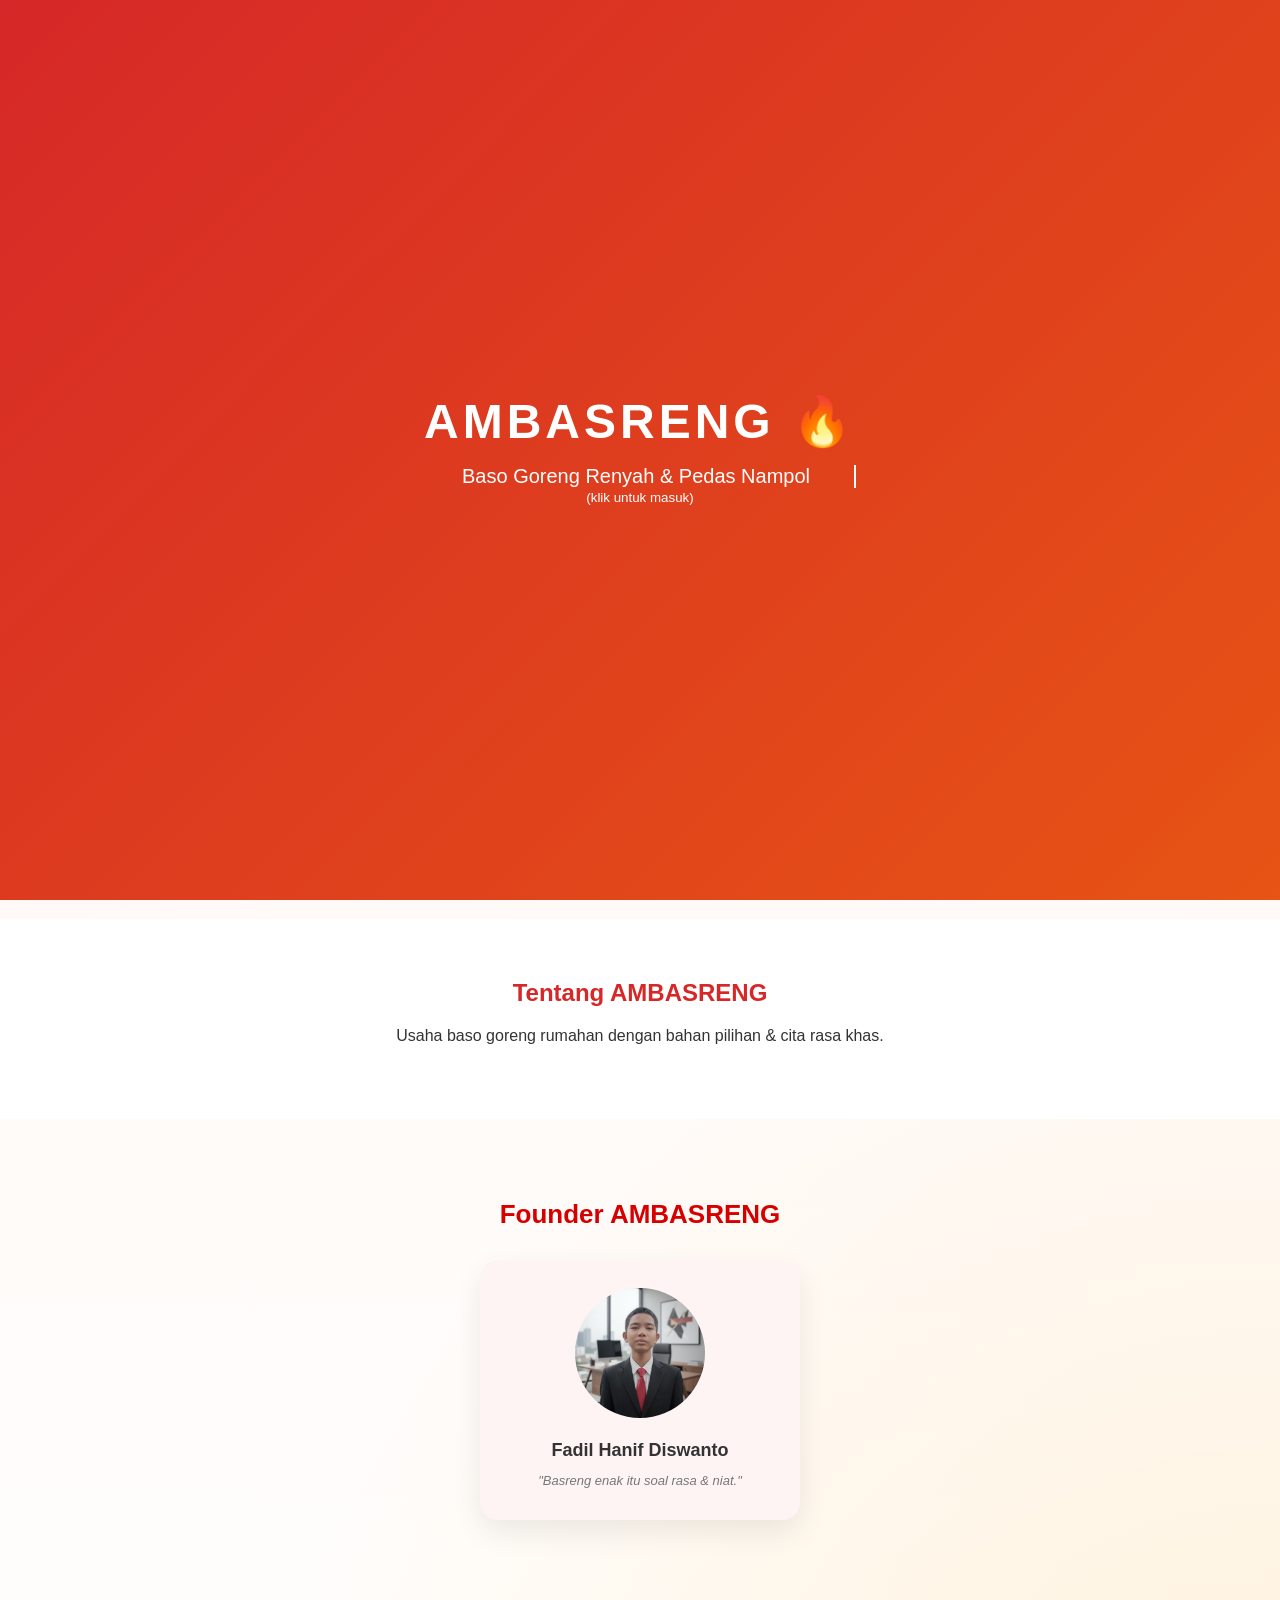
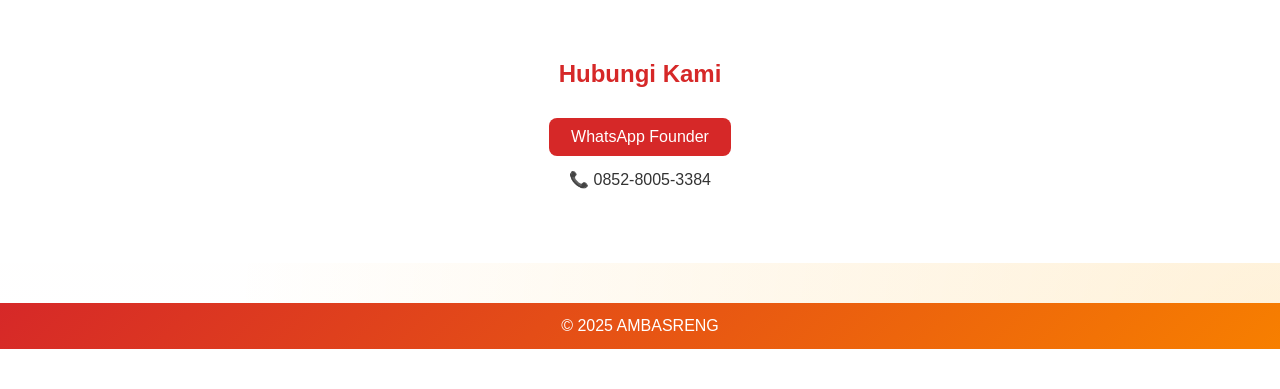
==== index.html @ f7e95765 "Add files via upload" ====
<!DOCTYPE html>
<html lang="id">
<head>
    <meta charset="UTF-8">
    <title>Ambasreng | Baso Goreng Renyah</title>
    <link rel="stylesheet" href="assets/css/style.css">
</head>
<body>

<!-- ================= SPLASH SCREEN ================= -->
<div id="splash">
    <div class="splash-content">
        <h1 class="logo">AMBASRENG <span class="fire">🔥</span></h1>
        <p id="typing"></p>
        <small>(klik untuk masuk)</small>
    </div>

    <audio id="soundWhoosh">
        <source src="assets/sound/whoosh.mp3" type="audio/mpeg">
    </audio>

    <audio id="soundEnter">
        <source src="assets/sound/enter.mp3" type="audio/mpeg">
    </audio>
</div>

<!-- ================= MAIN CONTENT ================= -->
<div id="mainContent">

<header class="animate">
    <h1>AMBASRENG</h1>
    <p>Baso Goreng Renyah & Pedas Nampol</p>
</header>

<nav>
    <a href="#beranda">Beranda</a>
    <a href="#produk">Produk</a>
    <a href="#tentang">Tentang</a>
    <a href="#kontak">Kontak</a>
</nav>

<section class="hero animate" id="beranda">
    <h2>Basreng Favorit 🔥</h2>
    <p>Dibuat dari bahan pilihan, renyah, dan bumbu meresap.</p>
    <a href="https://wa.me/6285280053384" class="btn" target="_blank">
        Pesan Sekarang
    </a>
</section>

<section class="produk animate" id="produk">
    <h2>Produk Kami</h2>

    <div class="card">
        <img src="assets/img/basreng-original.png">
        <h3>Basreng Original</h3>
        <p>Gurih dan renyah</p>
        <span>Rp 5.000</span><br><br>
        <a class="btn" target="_blank"
           href="https://wa.me/6285280053384?text=Halo%20AMBASRENG%20🍘%0ASaya%20mau%20pesan%20Basreng%20Original">
           Pesan
        </a>
    </div>

    <div class="card">
        <span class="badge hot">HOT 🔥</span>
        <img src="assets/img/basreng-pedas.png">
        <h3>Basreng Pedas</h3>
        <p>Pedas nampol bikin nagih</p>
        <span>Rp 5.000</span><br><br>
        <a class="btn" target="_blank"
           href="https://wa.me/6285280053384?text=Halo%20AMBASRENG%20🔥%0ASaya%20mau%20pesan%20Basreng%20Pedas">
           Pesan
        </a>
    </div>
</section>

<section class="tentang animate" id="tentang">
    <h2>Tentang AMBASRENG</h2>
    <p>Usaha baso goreng rumahan dengan bahan pilihan & cita rasa khas.</p>
</section>

<section class="founder animate">
    <h2>Founder AMBASRENG</h2>
    <div class="founder-card">
        <img src="assets/img/founder.png" class="founder-img" onclick="openModal()">
        <h3>Fadil Hanif Diswanto</h3>
        <p class="quote">"Basreng enak itu soal rasa & niat."</p>
    </div>
</section>

<section class="kontak animate" id="kontak">
    <h2>Hubungi Kami</h2>
    <a href="https://wa.me/6285280053384" class="btn" target="_blank">
        WhatsApp Founder
    </a>
    <p>📞 0852-8005-3384</p>
</section>

<footer class="animate">
    <p>© 2025 AMBASRENG</p>
</footer>

</div>

<!-- ================= MODAL FOTO ================= -->
<div id="imgModal" class="modal" onclick="closeModal()">
    <img class="modal-content" id="modalImg">
</div>

<!-- ================= SCRIPT ================= -->
<script>
const text = "Baso Goreng Renyah & Pedas Nampol";
let i = 0;

const typing = document.getElementById("typing");
const splash = document.getElementById("splash");
const main = document.getElementById("mainContent");

const whoosh = document.getElementById("soundWhoosh");
const enter = document.getElementById("soundEnter");

function typeEffect() {
    if (i < text.length) {
        typing.innerHTML += text.charAt(i);
        i++;
        setTimeout(typeEffect, 45);
    }
}
typeEffect();

function closeSplash() {
    splash.classList.add("fade-out");

    setTimeout(() => {
        enter.play().catch(()=>{});
    }, 300);

    setTimeout(() => {
        splash.style.display = "none";
        main.classList.add("show");
    }, 800);
}

splash.addEventListener("click", () => {
    whoosh.play().catch(()=>{});
    closeSplash();
});

setTimeout(closeSplash, 3500);

/* MODAL */
function openModal() {
    document.getElementById("imgModal").style.display = "flex";
    document.getElementById("modalImg").src = "assets/img/founder.png";
}

function closeModal() {
    document.getElementById("imgModal").style.display = "none";
}

/* SCROLL */
const elements = document.querySelectorAll(".animate");
const observer = new IntersectionObserver(entries => {
    entries.forEach(entry => {
        if (entry.isIntersecting) entry.target.classList.add("show");
    });
}, { threshold: 0.2 });

elements.forEach(el => observer.observe(el));
</script>

</body>
</html>
---- assets/css/style.css ----
/* ================= RESET ================= */
* {
    margin: 0;
    padding: 0;
    box-sizing: border-box;
    font-family: 'Poppins', Arial, sans-serif;
}

html {
    scroll-behavior: smooth;
}

body {
    margin: 0;
    color: #333;
    background:
        radial-gradient(circle at top left, rgba(255,0,0,0.12), transparent 40%),
        radial-gradient(circle at bottom right, rgba(255,165,0,0.15), transparent 45%),
        linear-gradient(180deg, #fff5f0, #ffffff);
}

/* ================= HEADER ================= */
header {
    background-color: #d62828;
    color: white;
    text-align: center;
    padding: 20px;
}

/* ================= NAVBAR ================= */
nav {
    background-color: #f77f00;
    text-align: center;
    padding: 10px;
}

nav a {
    color: white;
    margin: 0 12px;
    text-decoration: none;
    font-weight: bold;
}

nav a:hover {
    text-decoration: underline;
}

/* ================= HERO ================= */
.hero {
    text-align: center;
    padding: 60px 20px;
}

.hero h2 {
    color: #d62828;
    margin-bottom: 10px;
}

/* ================= BUTTON ================= */
.btn {
    display: inline-block;
    margin-top: 15px;
    background-color: #d62828;
    color: white;
    padding: 10px 22px;
    text-decoration: none;
    border-radius: 8px;
    transition: background 0.3s, transform 0.2s;
}

.btn:hover {
    background-color: #a4161a;
    transform: scale(1.06);
}

/* ================= PRODUK ================= */
.produk {
    padding: 60px 20px;
    text-align: center;
}

.card {
    background-color: white;
    width: 220px;
    display: inline-block;
    margin: 18px;
    padding: 15px;
    border-radius: 18px;
    box-shadow: 0 12px 24px rgba(0,0,0,0.12);
    position: relative;
    overflow: visible;
    transition: transform 0.3s ease, box-shadow 0.3s ease;
}

.card:hover {
    transform: translateY(-10px);
    box-shadow: 0 18px 30px rgba(0,0,0,0.2);
}

.card img {
    width: 100%;
    border-radius: 10px;
    transition: transform 0.3s ease;
    cursor: pointer;
}

.card:hover img {
    transform: scale(1.07);
}

.card h3 {
    margin: 10px 0;
}

.card span {
    color: #d62828;
    font-weight: bold;
}

/* ================= BADGE HOT ================= */
.badge {
    position: absolute;
    top: -10px;
    left: -10px;
    padding: 6px 14px;
    font-size: 12px;
    font-weight: 800;
    border-radius: 20px;
    color: #fff;
    background: linear-gradient(135deg, #ff0000, #ff8c00);
    box-shadow: 0 6px 15px rgba(0,0,0,0.4);
    animation: hotPulse 1.2s infinite;
    pointer-events: none;
    z-index: 20;
}

@keyframes hotPulse {
    0% { transform: scale(1); }
    50% { transform: scale(1.15); }
    100% { transform: scale(1); }
}

/* ================= TENTANG & KONTAK ================= */
.tentang, .kontak {
    padding: 60px 20px;
    text-align: center;
    background: #fff;
}

.tentang h2, .kontak h2 {
    color: #d62828;
    margin-bottom: 15px;
}

.tentang p, .kontak p {
    max-width: 650px;
    margin: 10px auto;
    line-height: 1.7;
}

/* ================= FOUNDER ================= */
/* ================= FOUNDER ================= */
.founder {
    text-align: center;
    margin: 80px auto;
}

.founder h2 {
    color: #d60000;
    margin-bottom: 30px;
    font-size: 26px; /* judul dikit lebih gede */
}

.founder-card {
    background: #fff4f4;
    width: 320px;          /* sebelumnya kecil, ini pas */
    padding: 28px 22px;
    border-radius: 18px;
    margin: auto;
    box-shadow: 0 12px 30px rgba(0,0,0,0.08);
    transition: transform 0.3s ease;
}

.founder-card:hover {
    transform: translateY(-6px);
}

.founder-img {
    width: 130px;          /* FOTO LEBIH GEDE */
    height: 130px;
    border-radius: 50%;
    object-fit: cover;
    cursor: pointer;
    margin-bottom: 18px;
}

.founder-card h3 {
    font-size: 18px;       /* nama lebih tegas */
    margin-bottom: 6px;
}

.founder-card p {
    font-size: 14px;
    color: #555;
    margin: 4px 0;
}

.founder-card .quote {
    font-style: italic;
    font-size: 13px;
    margin-top: 12px;
    color: #777;
}


/* ================= FOOTER ================= */
footer {
    background: linear-gradient(135deg, #d62828, #f77f00);
    color: white;
    text-align: center;
    padding: 14px;
    margin-top: 40px;
}

/* ================= MODAL ================= */
.modal {
    position: fixed;
    inset: 0;
    background: rgba(0,0,0,0.85);
    display: none;
    justify-content: center;
    align-items: center;
    z-index: 99999;
}

.modal-content {
    max-width: 90%;
    max-height: 90%;
    border-radius: 12px;
    animation: zoom 0.3s ease;
}

@keyframes zoom {
    from { transform: scale(0.7); }
    to { transform: scale(1); }
}

/* ================= SPLASH SCREEN ================= */
#splash {
    position: fixed;
    inset: 0;
    background: linear-gradient(-45deg, #d62828, #f77f00, #d62828);
    background-size: 400% 400%;
    animation: gradientMove 6s ease infinite;
    display: flex;
    justify-content: center;
    align-items: center;
    z-index: 9999;
    color: white;
}

.splash-content {
    text-align: center;
}

.logo {
    font-size: 48px;
    letter-spacing: 4px;
    margin-bottom: 15px;
    animation: zoomFade 1.5s ease;
}

.fire {
    display: inline-block;
    animation: fireSpin 1.5s infinite alternate;
}

#typing {
    font-size: 20px;
    border-right: 2px solid white;
    padding-right: 6px;
    white-space: nowrap;
}

/* ================= ANIMATION ================= */
@keyframes zoomFade {
    from { transform: scale(0.6); opacity: 0; }
    to { transform: scale(1); opacity: 1; }
}

@keyframes fireSpin {
    from { transform: rotate(-10deg) scale(1); }
    to { transform: rotate(10deg) scale(1.3); }
}

@keyframes gradientMove {
    0% { background-position: 0% 50%; }
    50% { background-position: 100% 50%; }
    100% { background-position: 0% 50%; }
}

.fade-out {
    animation: fadeOut 0.8s forwards;
}

@keyframes fadeOut {
    to {
        opacity: 0;
        visibility: hidden;
    }
}

/* ================= SCROLL ANIMATION (FIXED) ================= */
.animate {
    opacity: 0;
    transform: translateY(40px);
    transition: all 0.8s ease;
}

.animate.show {
    opacity: 1;
    transform: translateY(0);
}
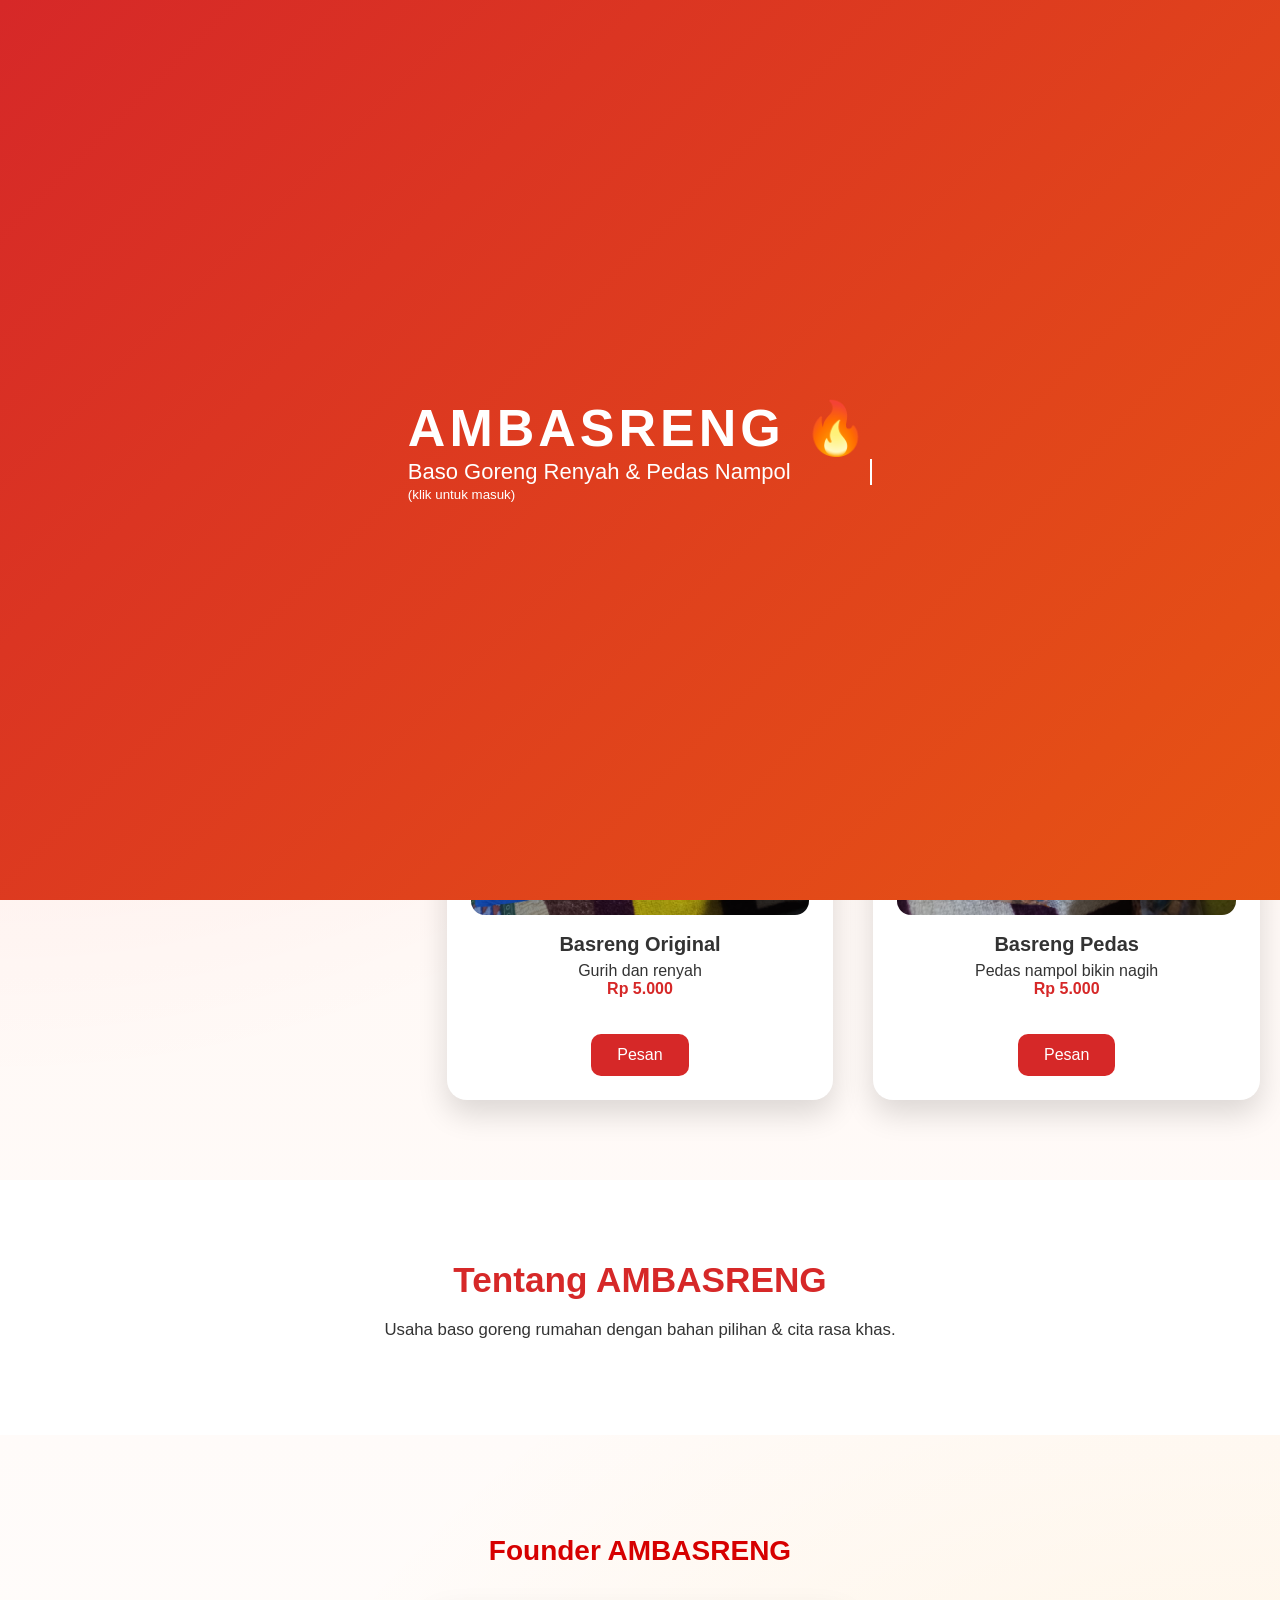
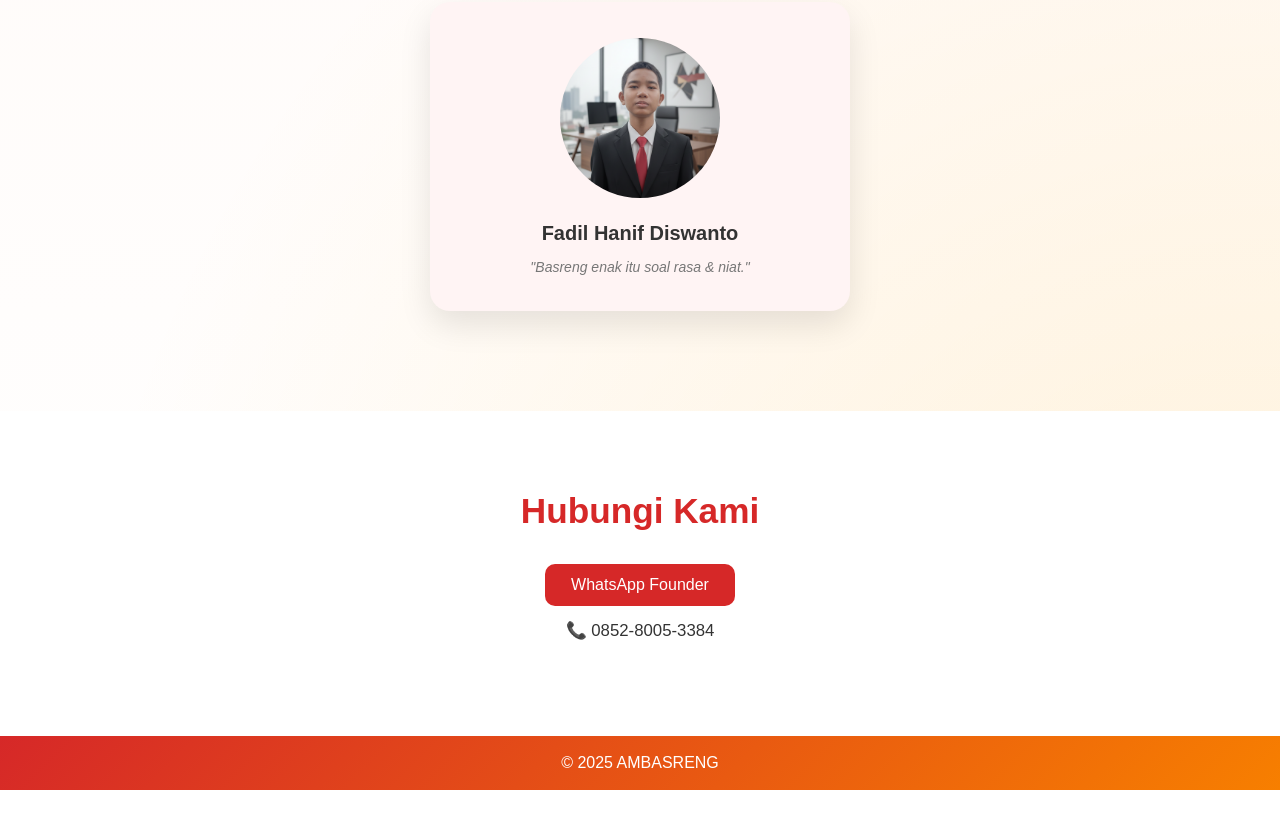
==== commit 5f8be3cb: "index.html" ====
--- a/index.html
+++ b/index.html
@@ -3,6 +3,11 @@
 <head>
     <meta charset="UTF-8">
     <title>Ambasreng | Baso Goreng Renyah</title>
+
+    <!-- WAJIB UNTUK HP -->
+    <meta name="viewport" content="width=device-width, initial-scale=1.0">
+
+    <!-- CSS -->
     <link rel="stylesheet" href="assets/css/style.css">
 </head>
 <body>
@@ -51,7 +56,7 @@
     <h2>Produk Kami</h2>
 
     <div class="card">
-        <img src="assets/img/basreng-original.png">
+        <img src="assets/img/basreng-original.png" alt="Basreng Original">
         <h3>Basreng Original</h3>
         <p>Gurih dan renyah</p>
         <span>Rp 5.000</span><br><br>
@@ -62,8 +67,8 @@
     </div>
 
     <div class="card">
-        <span class="badge hot">HOT 🔥</span>
-        <img src="assets/img/basreng-pedas.png">
+        <span class="badge">HOT 🔥</span>
+        <img src="assets/img/basreng-pedas.png" alt="Basreng Pedas">
         <h3>Basreng Pedas</h3>
         <p>Pedas nampol bikin nagih</p>
         <span>Rp 5.000</span><br><br>
@@ -82,7 +87,7 @@
 <section class="founder animate">
     <h2>Founder AMBASRENG</h2>
     <div class="founder-card">
-        <img src="assets/img/founder.png" class="founder-img" onclick="openModal()">
+        <img src="assets/img/founder.png" class="founder-img" onclick="openModal()" alt="Founder">
         <h3>Fadil Hanif Diswanto</h3>
         <p class="quote">"Basreng enak itu soal rasa & niat."</p>
     </div>
@@ -158,11 +163,13 @@
     document.getElementById("imgModal").style.display = "none";
 }
 
-/* SCROLL */
+/* SCROLL ANIMATION */
 const elements = document.querySelectorAll(".animate");
 const observer = new IntersectionObserver(entries => {
     entries.forEach(entry => {
-        if (entry.isIntersecting) entry.target.classList.add("show");
+        if (entry.isIntersecting) {
+            entry.target.classList.add("show");
+        }
     });
 }, { threshold: 0.2 });
 
--- a/assets/css/style.css
+++ b/assets/css/style.css
@@ -10,8 +10,8 @@
     scroll-behavior: smooth;
 }
 
+/* ================= BODY ================= */
 body {
-    margin: 0;
     color: #333;
     background:
         radial-gradient(circle at top left, rgba(255,0,0,0.12), transparent 40%),
@@ -19,24 +19,34 @@
         linear-gradient(180deg, #fff5f0, #ffffff);
 }
 
+/* ================= HD CONTAINER ================= */
+#mainContent {
+    max-width: 1400px;
+    margin: auto;
+}
+
 /* ================= HEADER ================= */
 header {
     background-color: #d62828;
     color: white;
     text-align: center;
-    padding: 20px;
+    padding: 28px;
+}
+
+header h1 {
+    font-size: 3rem;
 }
 
 /* ================= NAVBAR ================= */
 nav {
     background-color: #f77f00;
     text-align: center;
-    padding: 10px;
+    padding: 12px;
 }
 
 nav a {
     color: white;
-    margin: 0 12px;
+    margin: 0 14px;
     text-decoration: none;
     font-weight: bold;
 }
@@ -48,81 +58,89 @@
 /* ================= HERO ================= */
 .hero {
     text-align: center;
-    padding: 60px 20px;
+    padding: 80px 20px;
 }
 
 .hero h2 {
     color: #d62828;
+    font-size: 2.6rem;
     margin-bottom: 10px;
+}
+
+.hero p {
+    font-size: 1.2rem;
+    max-width: 720px;
+    margin: auto;
 }
 
 /* ================= BUTTON ================= */
 .btn {
     display: inline-block;
-    margin-top: 15px;
+    margin-top: 18px;
     background-color: #d62828;
     color: white;
-    padding: 10px 22px;
+    padding: 12px 26px;
     text-decoration: none;
-    border-radius: 8px;
+    border-radius: 10px;
     transition: background 0.3s, transform 0.2s;
 }
 
 .btn:hover {
     background-color: #a4161a;
-    transform: scale(1.06);
+    transform: scale(1.08);
 }
 
 /* ================= PRODUK ================= */
 .produk {
-    padding: 60px 20px;
-    text-align: center;
+    padding: 80px 20px;
+    text-align: center;
+    display: grid;
+    grid-template-columns: repeat(auto-fit, minmax(300px, 1fr));
+    gap: 40px;
 }
 
 .card {
     background-color: white;
-    width: 220px;
-    display: inline-block;
-    margin: 18px;
-    padding: 15px;
-    border-radius: 18px;
-    box-shadow: 0 12px 24px rgba(0,0,0,0.12);
+    padding: 24px;
+    border-radius: 20px;
+    box-shadow: 0 14px 30px rgba(0,0,0,0.14);
     position: relative;
-    overflow: visible;
     transition: transform 0.3s ease, box-shadow 0.3s ease;
 }
 
 .card:hover {
-    transform: translateY(-10px);
-    box-shadow: 0 18px 30px rgba(0,0,0,0.2);
+    transform: translateY(-12px);
+    box-shadow: 0 20px 36px rgba(0,0,0,0.22);
 }
 
 .card img {
     width: 100%;
-    border-radius: 10px;
+    border-radius: 14px;
     transition: transform 0.3s ease;
     cursor: pointer;
 }
 
 .card:hover img {
-    transform: scale(1.07);
+    transform: scale(1.08);
 }
 
 .card h3 {
-    margin: 10px 0;
+    margin: 14px 0 6px;
+    font-size: 20px;
 }
 
 .card span {
     color: #d62828;
     font-weight: bold;
+    font-size: 16px;
 }
 
 /* ================= BADGE HOT ================= */
 .badge {
     position: absolute;
-    top: -10px;
-    left: -10px;
-    padding: 6px 14px;
+    top: -12px;
+    left: -12px;
+    padding: 6px 16px;
     font-size: 12px;
     font-weight: 800;
     border-radius: 20px;
@@ -130,7 +148,6 @@
     background: linear-gradient(135deg, #ff0000, #ff8c00);
     box-shadow: 0 6px 15px rgba(0,0,0,0.4);
     animation: hotPulse 1.2s infinite;
-    pointer-events: none;
     z-index: 20;
 }
 
@@ -142,84 +159,81 @@
 
 /* ================= TENTANG & KONTAK ================= */
 .tentang, .kontak {
-    padding: 60px 20px;
+    padding: 80px 20px;
     text-align: center;
     background: #fff;
 }
 
 .tentang h2, .kontak h2 {
     color: #d62828;
+    font-size: 2.2rem;
     margin-bottom: 15px;
 }
 
 .tentang p, .kontak p {
-    max-width: 650px;
+    max-width: 700px;
     margin: 10px auto;
-    line-height: 1.7;
-}
-
-/* ================= FOUNDER ================= */
+    line-height: 1.8;
+    font-size: 1.05rem;
+}
+
 /* ================= FOUNDER ================= */
 .founder {
     text-align: center;
-    margin: 80px auto;
+    margin: 100px auto;
 }
 
 .founder h2 {
     color: #d60000;
-    margin-bottom: 30px;
-    font-size: 26px; /* judul dikit lebih gede */
+    margin-bottom: 35px;
+    font-size: 28px;
 }
 
 .founder-card {
     background: #fff4f4;
-    width: 320px;          /* sebelumnya kecil, ini pas */
-    padding: 28px 22px;
-    border-radius: 18px;
+    max-width: 420px;
+    padding: 36px;
+    border-radius: 20px;
     margin: auto;
-    box-shadow: 0 12px 30px rgba(0,0,0,0.08);
+    box-shadow: 0 14px 32px rgba(0,0,0,0.1);
     transition: transform 0.3s ease;
 }
 
 .founder-card:hover {
-    transform: translateY(-6px);
+    transform: translateY(-8px);
 }
 
 .founder-img {
-    width: 130px;          /* FOTO LEBIH GEDE */
-    height: 130px;
+    width: 160px;
+    height: 160px;
     border-radius: 50%;
     object-fit: cover;
-    cursor: pointer;
-    margin-bottom: 18px;
+    margin-bottom: 20px;
 }
 
 .founder-card h3 {
-    font-size: 18px;       /* nama lebih tegas */
+    font-size: 20px;
     margin-bottom: 6px;
 }
 
 .founder-card p {
-    font-size: 14px;
+    font-size: 15px;
     color: #555;
-    margin: 4px 0;
 }
 
 .founder-card .quote {
     font-style: italic;
-    font-size: 13px;
-    margin-top: 12px;
+    font-size: 14px;
+    margin-top: 14px;
     color: #777;
 }
-
 
 /* ================= FOOTER ================= */
 footer {
     background: linear-gradient(135deg, #d62828, #f77f00);
     color: white;
     text-align: center;
-    padding: 14px;
-    margin-top: 40px;
+    padding: 18px;
 }
 
 /* ================= MODAL ================= */
@@ -236,7 +250,7 @@
 .modal-content {
     max-width: 90%;
     max-height: 90%;
-    border-radius: 12px;
+    border-radius: 14px;
     animation: zoom 0.3s ease;
 }
 
@@ -259,58 +273,18 @@
     color: white;
 }
 
-.splash-content {
-    text-align: center;
-}
-
 .logo {
-    font-size: 48px;
+    font-size: 52px;
     letter-spacing: 4px;
-    margin-bottom: 15px;
-    animation: zoomFade 1.5s ease;
-}
-
-.fire {
-    display: inline-block;
-    animation: fireSpin 1.5s infinite alternate;
 }
 
 #typing {
-    font-size: 20px;
+    font-size: 22px;
     border-right: 2px solid white;
     padding-right: 6px;
-    white-space: nowrap;
-}
-
-/* ================= ANIMATION ================= */
-@keyframes zoomFade {
-    from { transform: scale(0.6); opacity: 0; }
-    to { transform: scale(1); opacity: 1; }
-}
-
-@keyframes fireSpin {
-    from { transform: rotate(-10deg) scale(1); }
-    to { transform: rotate(10deg) scale(1.3); }
-}
-
-@keyframes gradientMove {
-    0% { background-position: 0% 50%; }
-    50% { background-position: 100% 50%; }
-    100% { background-position: 0% 50%; }
-}
-
-.fade-out {
-    animation: fadeOut 0.8s forwards;
-}
-
-@keyframes fadeOut {
-    to {
-        opacity: 0;
-        visibility: hidden;
-    }
-}
-
-/* ================= SCROLL ANIMATION (FIXED) ================= */
+}
+
+/* ================= SCROLL ANIMATION ================= */
 .animate {
     opacity: 0;
     transform: translateY(40px);
@@ -321,3 +295,18 @@
     opacity: 1;
     transform: translateY(0);
 }
+
+/* ================= RESPONSIVE ================= */
+@media (max-width: 768px) {
+    header h1 {
+        font-size: 2.3rem;
+    }
+
+    .hero h2 {
+        font-size: 2rem;
+    }
+
+    #mainContent {
+        padding: 0 20px;
+    }
+}
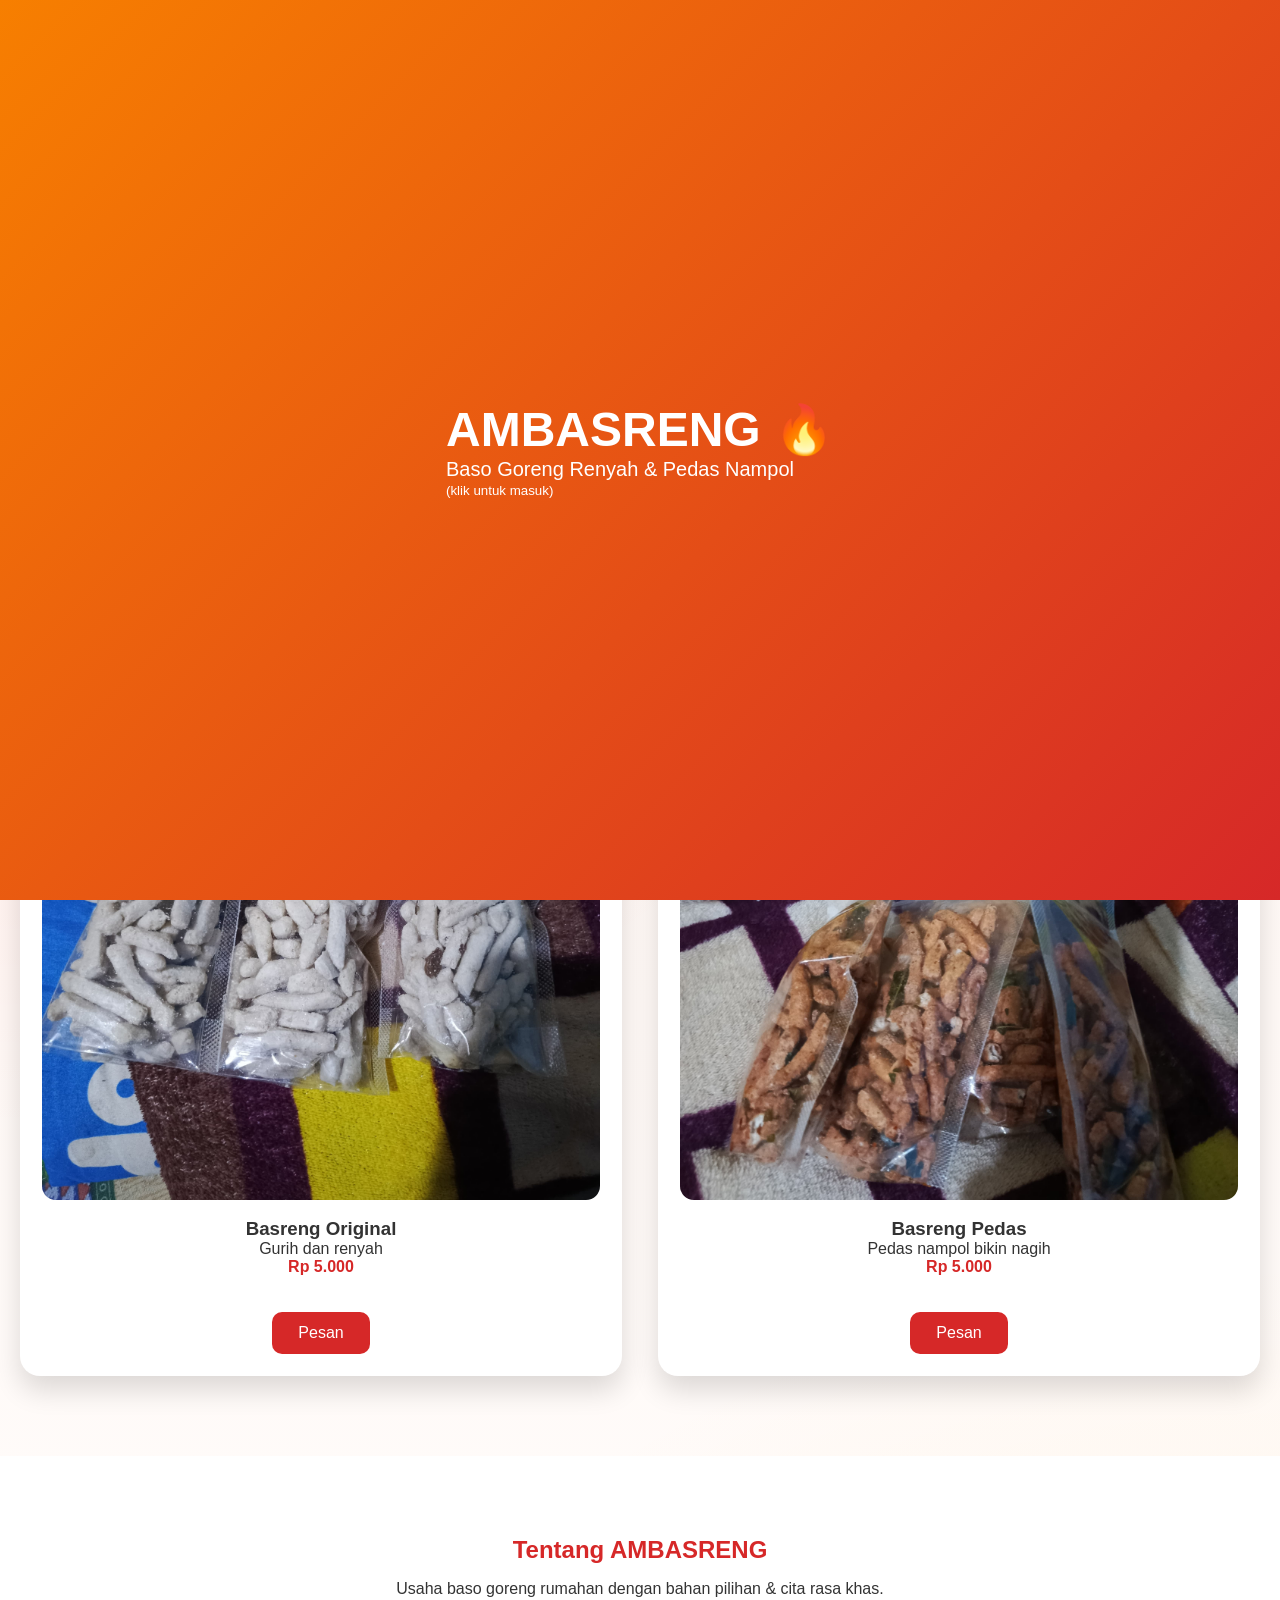
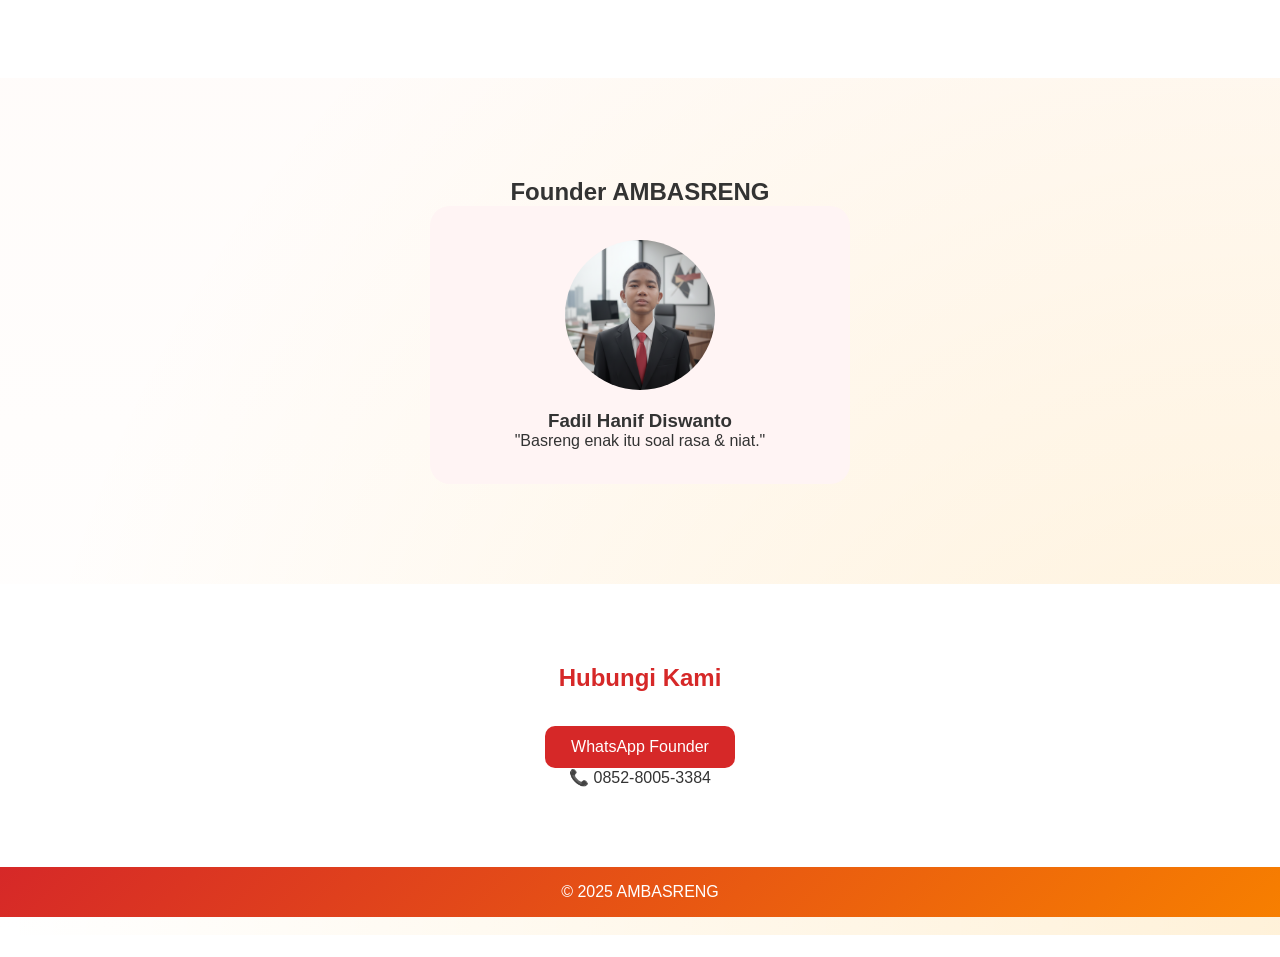
==== commit 15d55c71: "index.html" ====
--- a/index.html
+++ b/index.html
@@ -2,9 +2,9 @@
 <html lang="id">
 <head>
     <meta charset="UTF-8">
-    <title>Ambasreng | Baso Goreng Renyah</title>
+    <title>AMBASRENG | Baso Goreng Renyah</title>
 
-    <!-- WAJIB UNTUK HP -->
+    <!-- WAJIB MOBILE -->
     <meta name="viewport" content="width=device-width, initial-scale=1.0">
 
     <!-- CSS -->
@@ -15,7 +15,7 @@
 <!-- ================= SPLASH SCREEN ================= -->
 <div id="splash">
     <div class="splash-content">
-        <h1 class="logo">AMBASRENG <span class="fire">🔥</span></h1>
+        <h1 class="logo">AMBASRENG 🔥</h1>
         <p id="typing"></p>
         <small>(klik untuk masuk)</small>
     </div>
@@ -29,7 +29,7 @@
     </audio>
 </div>
 
-<!-- ================= MAIN CONTENT ================= -->
+<!-- ================= MAIN ================= -->
 <div id="mainContent">
 
 <header class="animate">
@@ -47,35 +47,40 @@
 <section class="hero animate" id="beranda">
     <h2>Basreng Favorit 🔥</h2>
     <p>Dibuat dari bahan pilihan, renyah, dan bumbu meresap.</p>
-    <a href="https://wa.me/6285280053384" class="btn" target="_blank">
+    <a href="https://wa.me/6285280053384" target="_blank" class="btn">
         Pesan Sekarang
     </a>
 </section>
 
+<!-- ================= PRODUK ================= -->
 <section class="produk animate" id="produk">
     <h2>Produk Kami</h2>
 
-    <div class="card">
-        <img src="assets/img/basreng-original.png" alt="Basreng Original">
-        <h3>Basreng Original</h3>
-        <p>Gurih dan renyah</p>
-        <span>Rp 5.000</span><br><br>
-        <a class="btn" target="_blank"
-           href="https://wa.me/6285280053384?text=Halo%20AMBASRENG%20🍘%0ASaya%20mau%20pesan%20Basreng%20Original">
-           Pesan
-        </a>
-    </div>
+    <div class="produk-grid">
 
-    <div class="card">
-        <span class="badge">HOT 🔥</span>
-        <img src="assets/img/basreng-pedas.png" alt="Basreng Pedas">
-        <h3>Basreng Pedas</h3>
-        <p>Pedas nampol bikin nagih</p>
-        <span>Rp 5.000</span><br><br>
-        <a class="btn" target="_blank"
-           href="https://wa.me/6285280053384?text=Halo%20AMBASRENG%20🔥%0ASaya%20mau%20pesan%20Basreng%20Pedas">
-           Pesan
-        </a>
+        <div class="card">
+            <img src="assets/img/basreng-original.png" alt="Basreng Original">
+            <h3>Basreng Original</h3>
+            <p>Gurih dan renyah</p>
+            <span>Rp 5.000</span><br><br>
+            <a class="btn" target="_blank"
+               href="https://wa.me/6285280053384?text=Halo%20AMBASRENG%20🍘%0ASaya%20mau%20pesan%20Basreng%20Original">
+               Pesan
+            </a>
+        </div>
+
+        <div class="card">
+            <span class="badge">HOT 🔥</span>
+            <img src="assets/img/basreng-pedas.png" alt="Basreng Pedas">
+            <h3>Basreng Pedas</h3>
+            <p>Pedas nampol bikin nagih</p>
+            <span>Rp 5.000</span><br><br>
+            <a class="btn" target="_blank"
+               href="https://wa.me/6285280053384?text=Halo%20AMBASRENG%20🔥%0ASaya%20mau%20pesan%20Basreng%20Pedas">
+               Pesan
+            </a>
+        </div>
+
     </div>
 </section>
 
@@ -87,7 +92,10 @@
 <section class="founder animate">
     <h2>Founder AMBASRENG</h2>
     <div class="founder-card">
-        <img src="assets/img/founder.png" class="founder-img" onclick="openModal()" alt="Founder">
+        <img src="assets/img/founder.png"
+             class="founder-img"
+             alt="Founder"
+             onclick="openModal()">
         <h3>Fadil Hanif Diswanto</h3>
         <p class="quote">"Basreng enak itu soal rasa & niat."</p>
     </div>
@@ -95,7 +103,7 @@
 
 <section class="kontak animate" id="kontak">
     <h2>Hubungi Kami</h2>
-    <a href="https://wa.me/6285280053384" class="btn" target="_blank">
+    <a href="https://wa.me/6285280053384" target="_blank" class="btn">
         WhatsApp Founder
     </a>
     <p>📞 0852-8005-3384</p>
@@ -107,22 +115,17 @@
 
 </div>
 
-<!-- ================= MODAL FOTO ================= -->
+<!-- ================= MODAL ================= -->
 <div id="imgModal" class="modal" onclick="closeModal()">
     <img class="modal-content" id="modalImg">
 </div>
 
 <!-- ================= SCRIPT ================= -->
 <script>
+/* TYPING */
 const text = "Baso Goreng Renyah & Pedas Nampol";
 let i = 0;
-
 const typing = document.getElementById("typing");
-const splash = document.getElementById("splash");
-const main = document.getElementById("mainContent");
-
-const whoosh = document.getElementById("soundWhoosh");
-const enter = document.getElementById("soundEnter");
 
 function typeEffect() {
     if (i < text.length) {
@@ -133,17 +136,19 @@
 }
 typeEffect();
 
+/* SPLASH */
+const splash = document.getElementById("splash");
+const main = document.getElementById("mainContent");
+const whoosh = document.getElementById("soundWhoosh");
+const enter = document.getElementById("soundEnter");
+
 function closeSplash() {
-    splash.classList.add("fade-out");
-
+    splash.style.opacity = "0";
     setTimeout(() => {
         enter.play().catch(()=>{});
-    }, 300);
-
-    setTimeout(() => {
         splash.style.display = "none";
         main.classList.add("show");
-    }, 800);
+    }, 600);
 }
 
 splash.addEventListener("click", () => {
@@ -158,7 +163,6 @@
     document.getElementById("imgModal").style.display = "flex";
     document.getElementById("modalImg").src = "assets/img/founder.png";
 }
-
 function closeModal() {
     document.getElementById("imgModal").style.display = "none";
 }
@@ -178,3 +182,4 @@
 
 </body>
 </html>
+
--- a/assets/css/style.css
+++ b/assets/css/style.css
@@ -19,7 +19,7 @@
         linear-gradient(180deg, #fff5f0, #ffffff);
 }
 
-/* ================= HD CONTAINER ================= */
+/* ================= CONTAINER ================= */
 #mainContent {
     max-width: 1400px;
     margin: auto;
@@ -30,14 +30,18 @@
     background-color: #d62828;
     color: white;
     text-align: center;
-    padding: 28px;
+    padding: 26px 20px;
 }
 
 header h1 {
     font-size: 3rem;
 }
 
-/* ================= NAVBAR ================= */
+header p {
+    font-size: 1rem;
+}
+
+/* ================= NAV ================= */
 nav {
     background-color: #f77f00;
     text-align: center;
@@ -51,26 +55,21 @@
     font-weight: bold;
 }
 
-nav a:hover {
-    text-decoration: underline;
-}
-
 /* ================= HERO ================= */
 .hero {
     text-align: center;
-    padding: 80px 20px;
+    padding: 70px 20px;
 }
 
 .hero h2 {
     color: #d62828;
-    font-size: 2.6rem;
-    margin-bottom: 10px;
+    font-size: 2.5rem;
 }
 
 .hero p {
-    font-size: 1.2rem;
     max-width: 720px;
-    margin: auto;
+    margin: 12px auto;
+    font-size: 1.15rem;
 }
 
 /* ================= BUTTON ================= */
@@ -80,152 +79,110 @@
     background-color: #d62828;
     color: white;
     padding: 12px 26px;
+    border-radius: 10px;
     text-decoration: none;
-    border-radius: 10px;
-    transition: background 0.3s, transform 0.2s;
+    transition: 0.3s;
 }
 
 .btn:hover {
     background-color: #a4161a;
-    transform: scale(1.08);
+    transform: scale(1.06);
 }
 
 /* ================= PRODUK ================= */
 .produk {
     padding: 80px 20px;
     text-align: center;
+}
+
+.produk h2 {
+    font-size: 2.2rem;
+    margin-bottom: 40px;
+}
+
+.produk .produk-grid {
     display: grid;
-    grid-template-columns: repeat(auto-fit, minmax(300px, 1fr));
-    gap: 40px;
-}
-
+    grid-template-columns: repeat(auto-fit, minmax(280px, 1fr));
+    gap: 36px;
+}
+
+/* ================= CARD ================= */
 .card {
-    background-color: white;
-    padding: 24px;
+    background: white;
+    padding: 22px;
     border-radius: 20px;
-    box-shadow: 0 14px 30px rgba(0,0,0,0.14);
+    box-shadow: 0 14px 28px rgba(0,0,0,0.14);
     position: relative;
-    transition: transform 0.3s ease, box-shadow 0.3s ease;
+    transition: 0.3s;
 }
 
 .card:hover {
-    transform: translateY(-12px);
-    box-shadow: 0 20px 36px rgba(0,0,0,0.22);
+    transform: translateY(-10px);
 }
 
 .card img {
     width: 100%;
     border-radius: 14px;
-    transition: transform 0.3s ease;
-    cursor: pointer;
-}
-
-.card:hover img {
-    transform: scale(1.08);
 }
 
 .card h3 {
-    margin: 14px 0 6px;
-    font-size: 20px;
+    margin-top: 14px;
 }
 
 .card span {
     color: #d62828;
     font-weight: bold;
-    font-size: 16px;
-}
-
-/* ================= BADGE HOT ================= */
+}
+
+/* ================= BADGE ================= */
 .badge {
     position: absolute;
-    top: -12px;
-    left: -12px;
-    padding: 6px 16px;
+    top: -10px;
+    left: -10px;
+    background: linear-gradient(135deg, red, orange);
+    color: white;
+    padding: 6px 14px;
+    border-radius: 20px;
     font-size: 12px;
-    font-weight: 800;
-    border-radius: 20px;
-    color: #fff;
-    background: linear-gradient(135deg, #ff0000, #ff8c00);
-    box-shadow: 0 6px 15px rgba(0,0,0,0.4);
-    animation: hotPulse 1.2s infinite;
-    z-index: 20;
-}
-
-@keyframes hotPulse {
-    0% { transform: scale(1); }
+    animation: pulse 1.2s infinite;
+}
+
+@keyframes pulse {
     50% { transform: scale(1.15); }
-    100% { transform: scale(1); }
-}
-
-/* ================= TENTANG & KONTAK ================= */
+}
+
+/* ================= SECTION ================= */
 .tentang, .kontak {
     padding: 80px 20px;
     text-align: center;
-    background: #fff;
+    background: white;
 }
 
 .tentang h2, .kontak h2 {
     color: #d62828;
-    font-size: 2.2rem;
-    margin-bottom: 15px;
-}
-
-.tentang p, .kontak p {
-    max-width: 700px;
-    margin: 10px auto;
-    line-height: 1.8;
-    font-size: 1.05rem;
+    margin-bottom: 16px;
 }
 
 /* ================= FOUNDER ================= */
 .founder {
-    text-align: center;
     margin: 100px auto;
-}
-
-.founder h2 {
-    color: #d60000;
-    margin-bottom: 35px;
-    font-size: 28px;
+    text-align: center;
 }
 
 .founder-card {
     background: #fff4f4;
     max-width: 420px;
-    padding: 36px;
+    margin: auto;
+    padding: 34px;
     border-radius: 20px;
-    margin: auto;
-    box-shadow: 0 14px 32px rgba(0,0,0,0.1);
-    transition: transform 0.3s ease;
-}
-
-.founder-card:hover {
-    transform: translateY(-8px);
 }
 
 .founder-img {
-    width: 160px;
-    height: 160px;
+    width: 150px;
+    height: 150px;
     border-radius: 50%;
     object-fit: cover;
-    margin-bottom: 20px;
-}
-
-.founder-card h3 {
-    font-size: 20px;
-    margin-bottom: 6px;
-}
-
-.founder-card p {
-    font-size: 15px;
-    color: #555;
-}
-
-.founder-card .quote {
-    font-style: italic;
-    font-size: 14px;
-    margin-top: 14px;
-    color: #777;
+    margin-bottom: 16px;
 }
 
 /* ================= FOOTER ================= */
@@ -233,39 +190,14 @@
     background: linear-gradient(135deg, #d62828, #f77f00);
     color: white;
     text-align: center;
-    padding: 18px;
-}
-
-/* ================= MODAL ================= */
-.modal {
-    position: fixed;
-    inset: 0;
-    background: rgba(0,0,0,0.85);
-    display: none;
-    justify-content: center;
-    align-items: center;
-    z-index: 99999;
-}
-
-.modal-content {
-    max-width: 90%;
-    max-height: 90%;
-    border-radius: 14px;
-    animation: zoom 0.3s ease;
-}
-
-@keyframes zoom {
-    from { transform: scale(0.7); }
-    to { transform: scale(1); }
-}
-
-/* ================= SPLASH SCREEN ================= */
+    padding: 16px;
+}
+
+/* ================= SPLASH ================= */
 #splash {
     position: fixed;
     inset: 0;
-    background: linear-gradient(-45deg, #d62828, #f77f00, #d62828);
-    background-size: 400% 400%;
-    animation: gradientMove 6s ease infinite;
+    background: linear-gradient(-45deg, #d62828, #f77f00);
     display: flex;
     justify-content: center;
     align-items: center;
@@ -274,21 +206,18 @@
 }
 
 .logo {
-    font-size: 52px;
-    letter-spacing: 4px;
+    font-size: 48px;
 }
 
 #typing {
-    font-size: 22px;
-    border-right: 2px solid white;
-    padding-right: 6px;
-}
-
-/* ================= SCROLL ANIMATION ================= */
+    font-size: 20px;
+}
+
+/* ================= ANIMATION ================= */
 .animate {
     opacity: 0;
     transform: translateY(40px);
-    transition: all 0.8s ease;
+    transition: 0.8s;
 }
 
 .animate.show {
@@ -296,17 +225,45 @@
     transform: translateY(0);
 }
 
-/* ================= RESPONSIVE ================= */
+/* ================= RESPONSIVE MOBILE ================= */
 @media (max-width: 768px) {
+
     header h1 {
-        font-size: 2.3rem;
+        font-size: 2.2rem;
+    }
+
+    nav a {
+        margin: 0 6px;
+        font-size: 14px;
     }
 
     .hero h2 {
-        font-size: 2rem;
-    }
-
-    #mainContent {
-        padding: 0 20px;
-    }
-}
+        font-size: 1.8rem;
+    }
+
+    .produk {
+        padding: 50px 16px;
+    }
+
+    .produk .produk-grid {
+        grid-template-columns: 1fr;
+    }
+
+    .card {
+        max-width: 340px;
+        margin: auto;
+    }
+
+    .founder-img {
+        width: 110px;
+        height: 110px;
+    }
+
+    .logo {
+        font-size: 34px;
+    }
+
+    #typing {
+        font-size: 16px;
+    }
+}
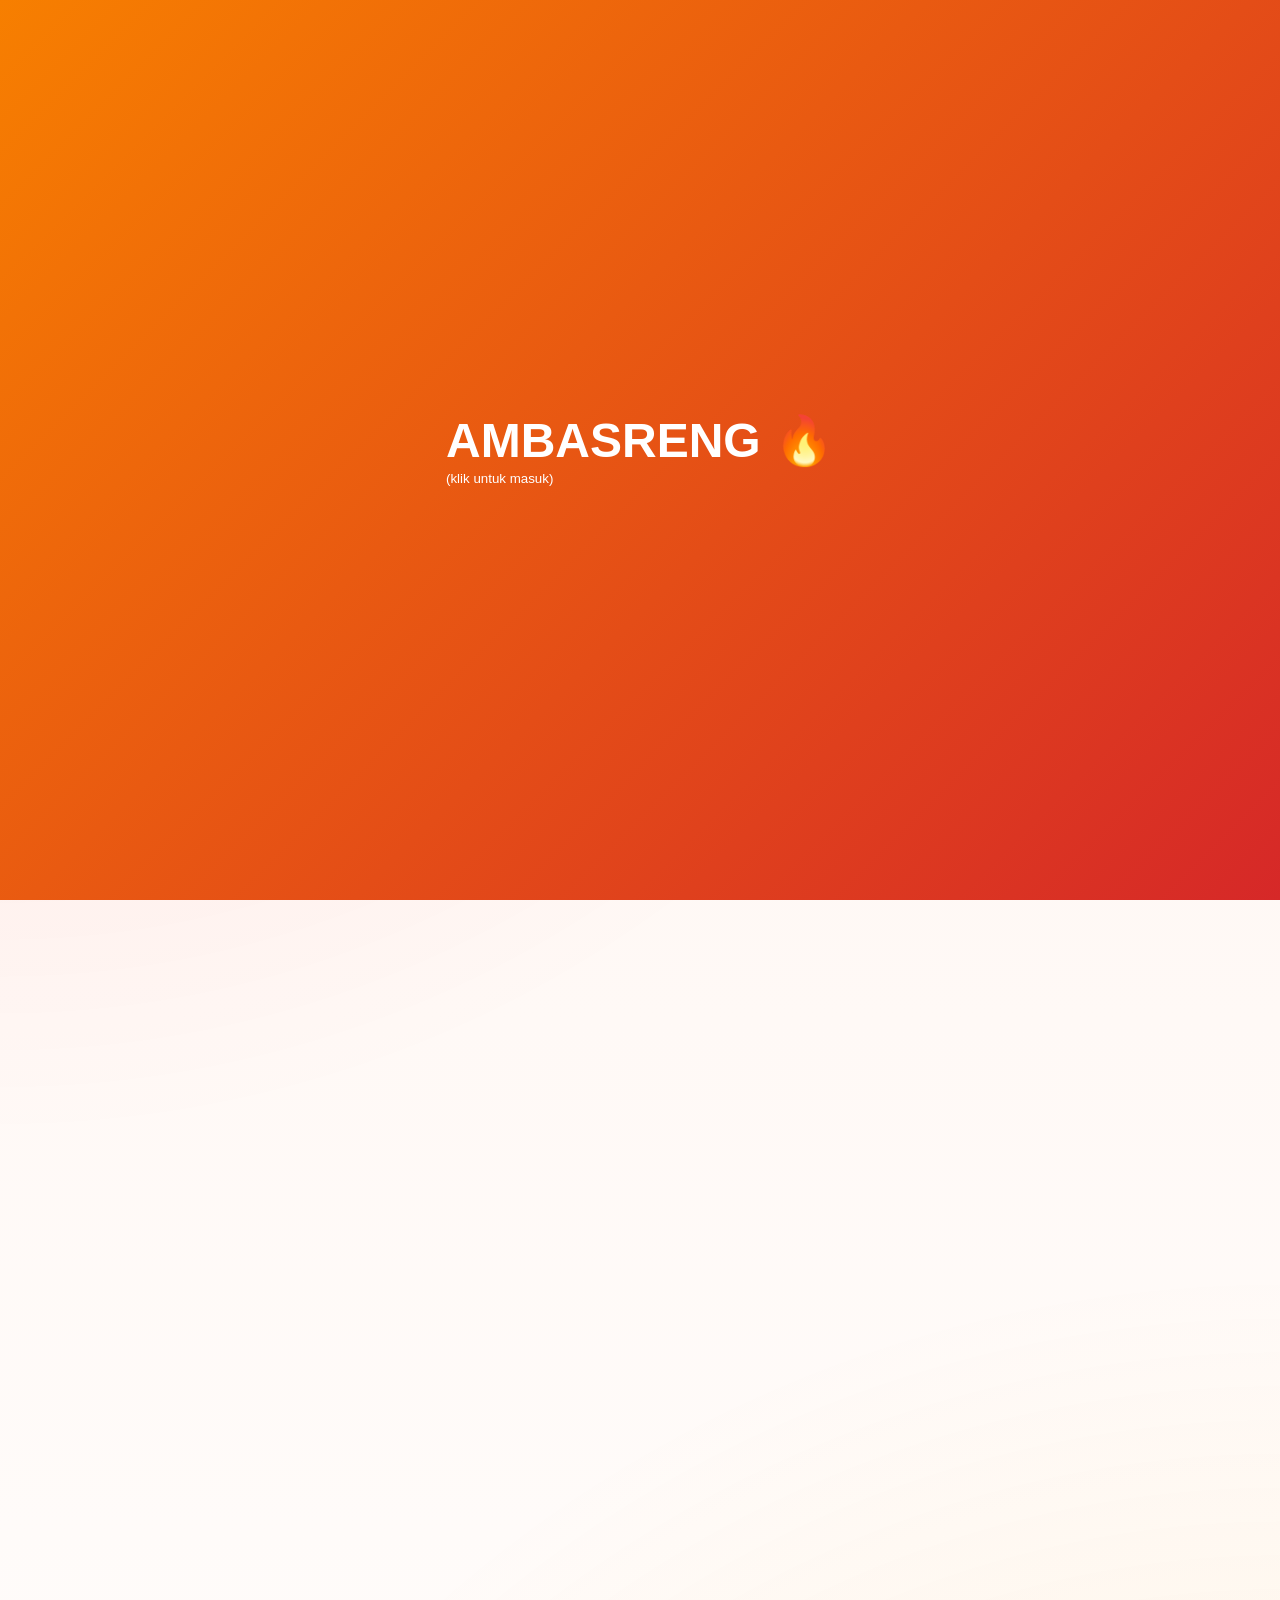
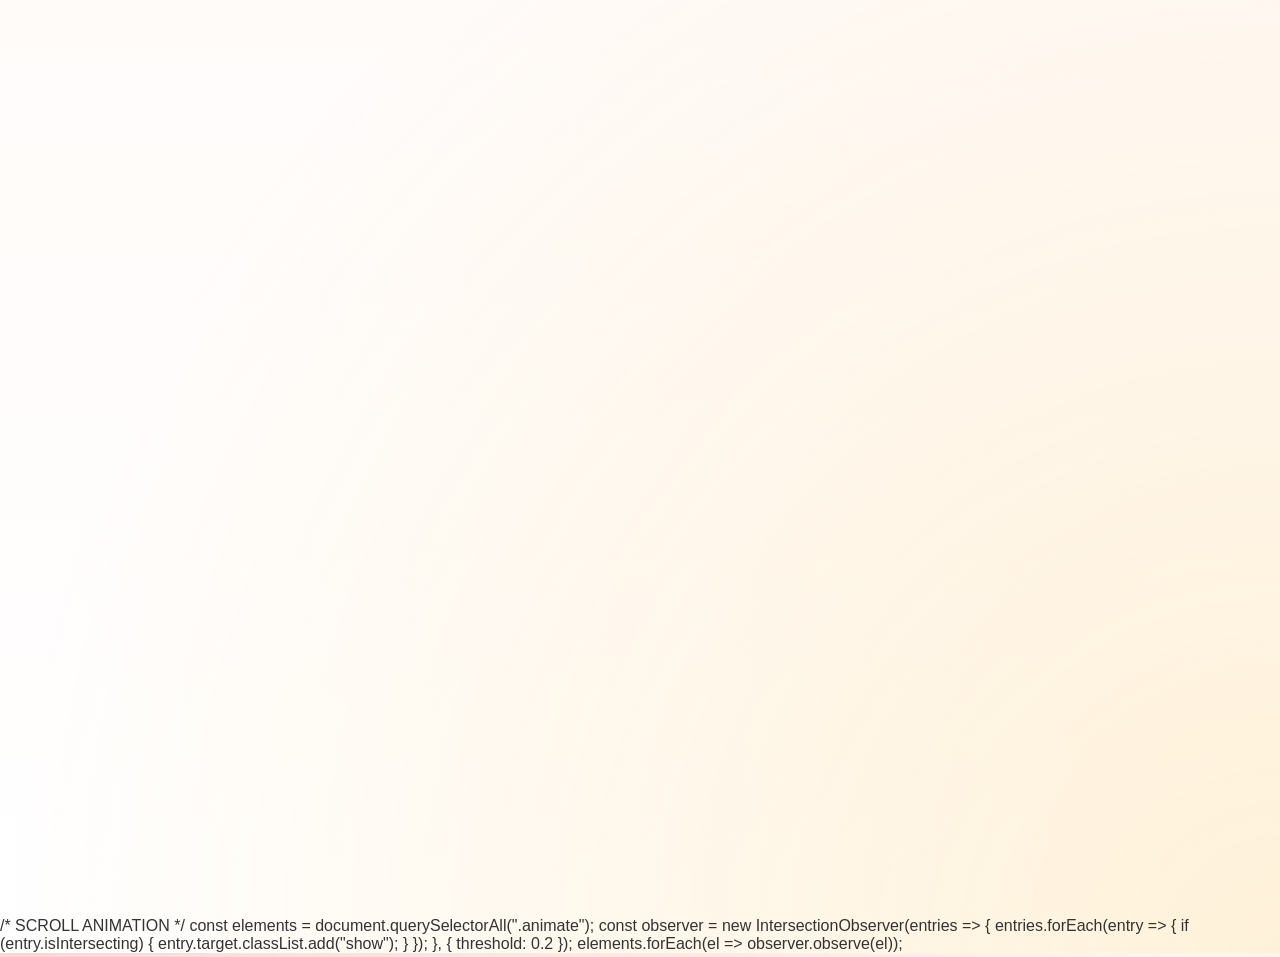
==== commit f198aaf1: "index.html" ====
--- a/index.html
+++ b/index.html
@@ -159,13 +159,22 @@
 setTimeout(closeSplash, 3500);
 
 /* MODAL */
+<script>
 function openModal() {
-    document.getElementById("imgModal").style.display = "flex";
-    document.getElementById("modalImg").src = "assets/img/founder.png";
+    const modal = document.getElementById("imgModal");
+    const img = document.getElementById("modalImg");
+
+    img.src = "assets/img/founder.png";
+    modal.style.display = "flex";
+    document.body.classList.add("modal-open");
 }
+
 function closeModal() {
     document.getElementById("imgModal").style.display = "none";
+    document.body.classList.remove("modal-open");
 }
+</script>
+
 
 /* SCROLL ANIMATION */
 const elements = document.querySelectorAll(".animate");
@@ -183,3 +192,4 @@
 </body>
 </html>
 
+
--- a/assets/css/style.css
+++ b/assets/css/style.css
@@ -100,7 +100,7 @@
     margin-bottom: 40px;
 }
 
-.produk .produk-grid {
+.produk-grid {
     display: grid;
     grid-template-columns: repeat(auto-fit, minmax(280px, 1fr));
     gap: 36px;
@@ -145,6 +145,7 @@
     border-radius: 20px;
     font-size: 12px;
     animation: pulse 1.2s infinite;
+    z-index: 5;
 }
 
 @keyframes pulse {
@@ -183,6 +184,7 @@
     border-radius: 50%;
     object-fit: cover;
     margin-bottom: 16px;
+    cursor: pointer;
 }
 
 /* ================= FOOTER ================= */
@@ -213,6 +215,30 @@
     font-size: 20px;
 }
 
+/* ================= MODAL FOTO ================= */
+#imgModal {
+    position: fixed;
+    inset: 0;
+    background: rgba(0,0,0,0.85);
+    display: none;
+    justify-content: center;
+    align-items: center;
+    z-index: 999999;
+}
+
+#imgModal img {
+    max-width: 90vw;
+    max-height: 80vh;
+    border-radius: 16px;
+    object-fit: contain;
+    animation: zoomIn 0.3s ease;
+}
+
+@keyframes zoomIn {
+    from { transform: scale(0.7); opacity: 0; }
+    to { transform: scale(1); opacity: 1; }
+}
+
 /* ================= ANIMATION ================= */
 .animate {
     opacity: 0;
@@ -245,7 +271,7 @@
         padding: 50px 16px;
     }
 
-    .produk .produk-grid {
+    .produk-grid {
         grid-template-columns: 1fr;
     }
 
@@ -266,4 +292,31 @@
     #typing {
         font-size: 16px;
     }
-}
+    /* ===== FIX MODAL BUG MOBILE ===== */
+body.modal-open {
+    overflow: hidden;
+    position: fixed;
+    width: 100%;
+}
+
+/* modal wajib full layar */
+#imgModal {
+    position: fixed;
+    inset: 0;
+    background: rgba(0,0,0,0.85);
+    display: none;
+    justify-content: center;
+    align-items: center;
+    z-index: 999999;
+}
+
+/* foto modal */
+#imgModal img {
+    max-width: 90vw;
+    max-height: 80vh;
+    object-fit: contain;
+    border-radius: 16px;
+}
+
+}
+
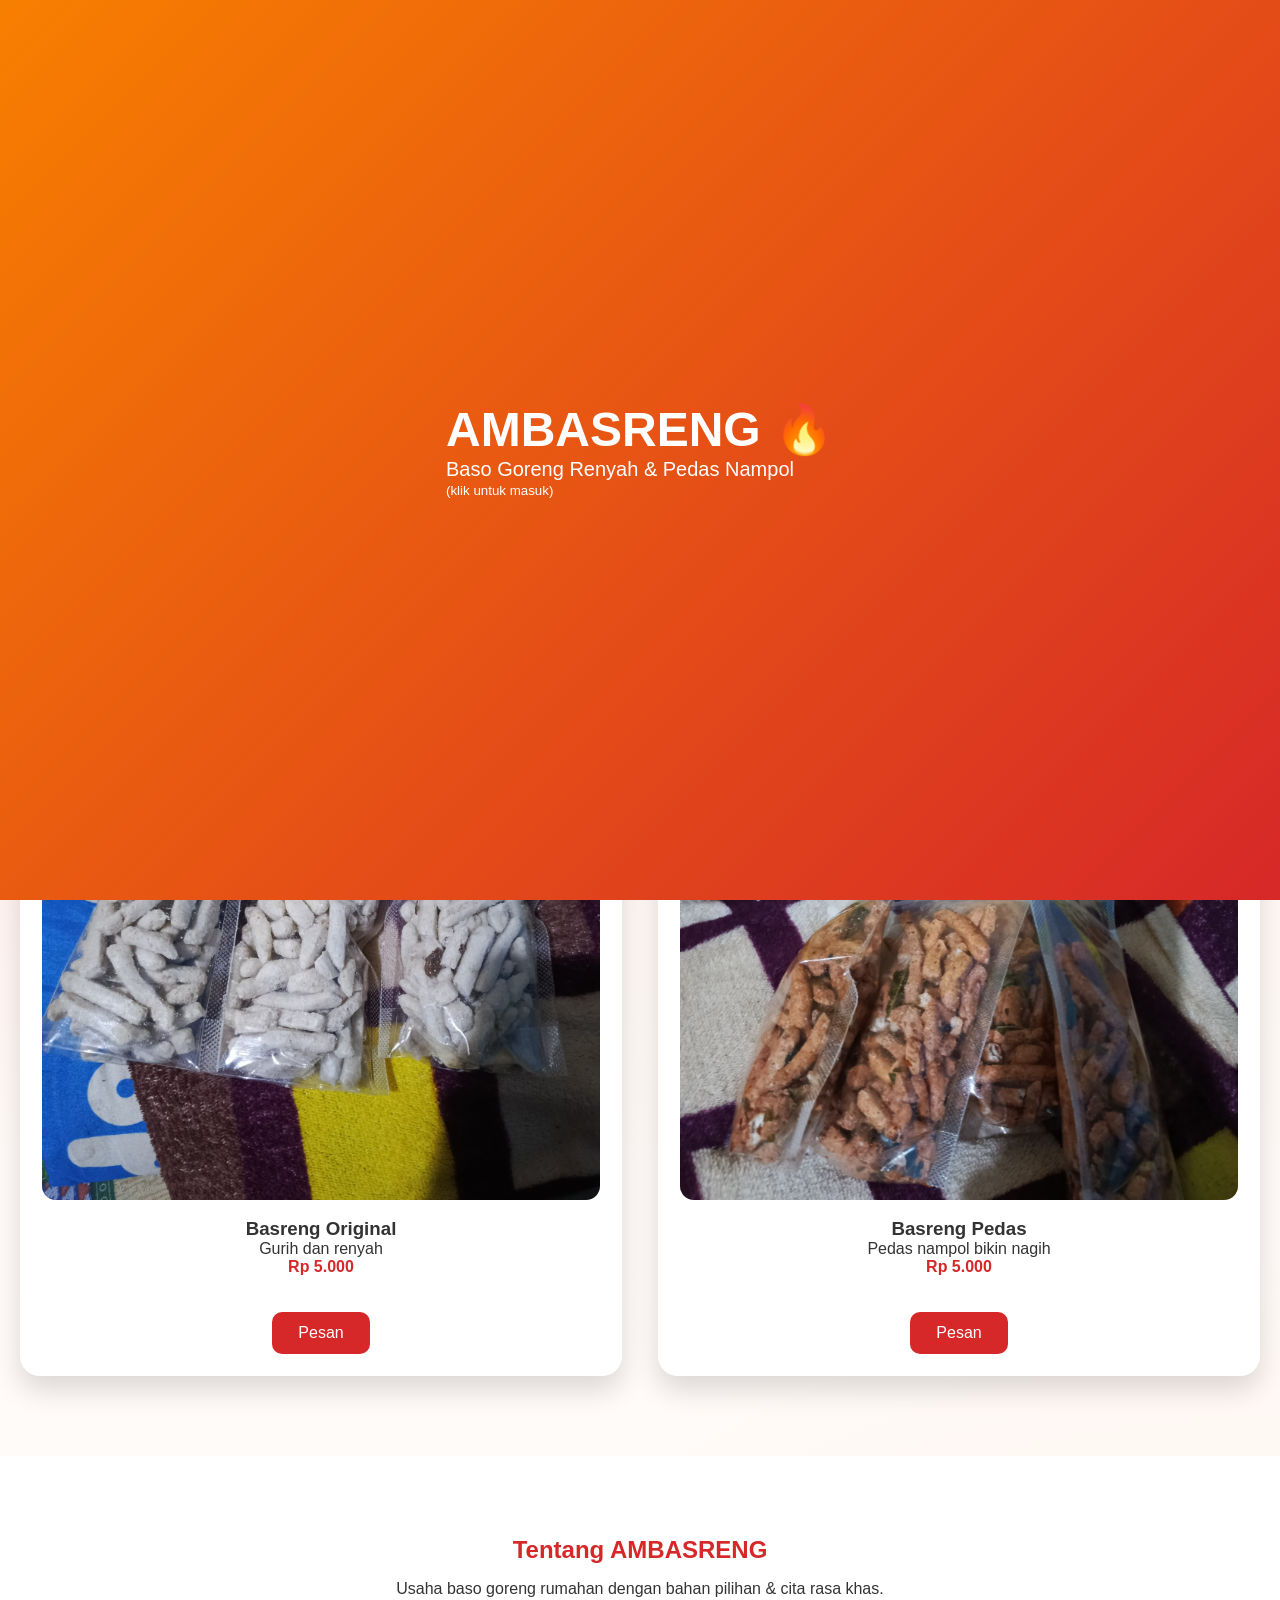
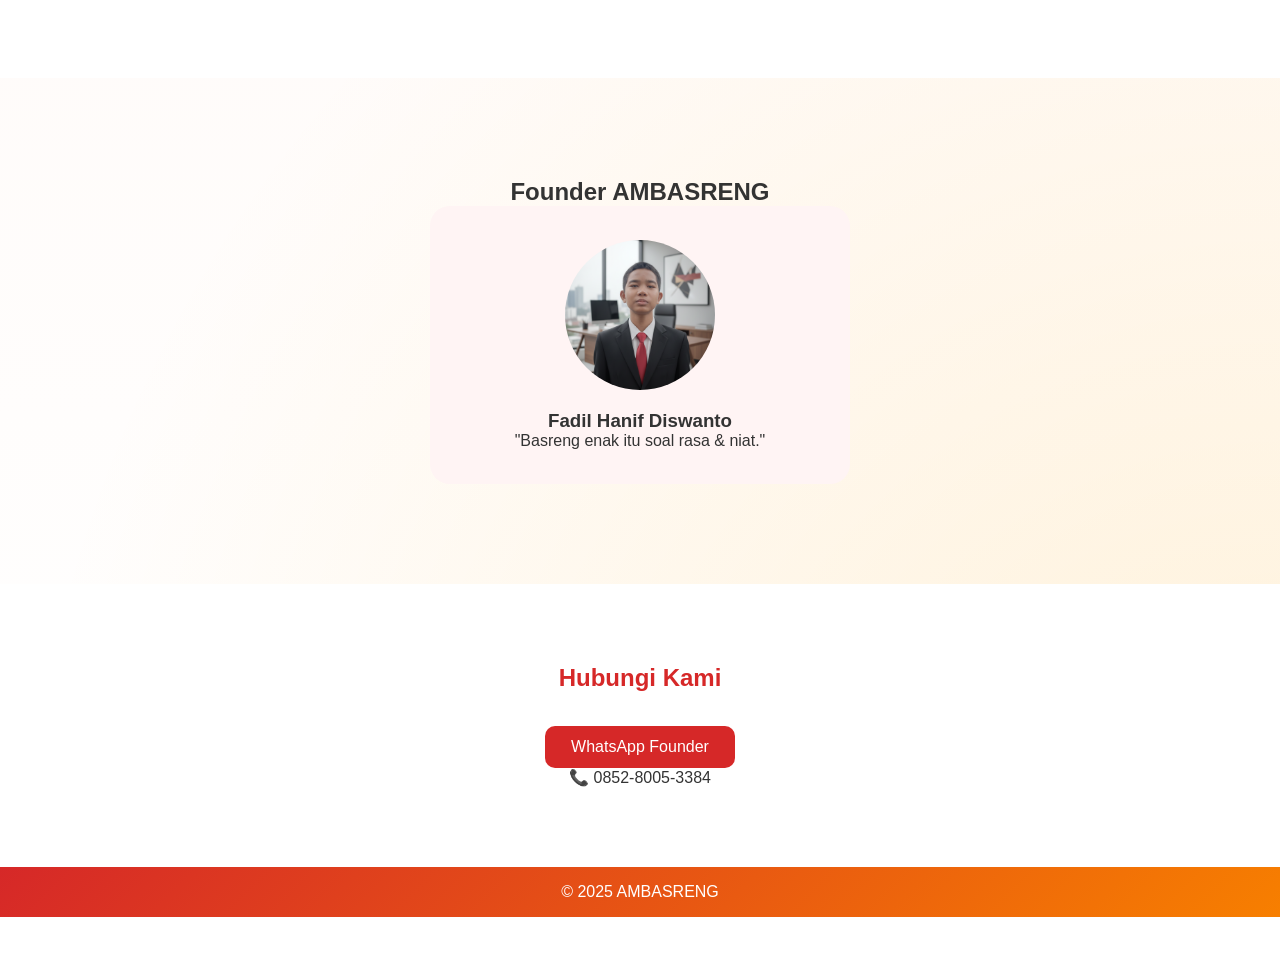
==== commit a9fc37d2: "index.html" ====
--- a/index.html
+++ b/index.html
@@ -4,15 +4,13 @@
     <meta charset="UTF-8">
     <title>AMBASRENG | Baso Goreng Renyah</title>
 
-    <!-- WAJIB MOBILE -->
     <meta name="viewport" content="width=device-width, initial-scale=1.0">
 
-    <!-- CSS -->
     <link rel="stylesheet" href="assets/css/style.css">
 </head>
 <body>
 
-<!-- ================= SPLASH SCREEN ================= -->
+<!-- ================= SPLASH ================= -->
 <div id="splash">
     <div class="splash-content">
         <h1 class="logo">AMBASRENG 🔥</h1>
@@ -52,14 +50,13 @@
     </a>
 </section>
 
-<!-- ================= PRODUK ================= -->
 <section class="produk animate" id="produk">
     <h2>Produk Kami</h2>
 
     <div class="produk-grid">
 
         <div class="card">
-            <img src="assets/img/basreng-original.png" alt="Basreng Original">
+            <img src="assets/img/basreng-original.png">
             <h3>Basreng Original</h3>
             <p>Gurih dan renyah</p>
             <span>Rp 5.000</span><br><br>
@@ -71,7 +68,7 @@
 
         <div class="card">
             <span class="badge">HOT 🔥</span>
-            <img src="assets/img/basreng-pedas.png" alt="Basreng Pedas">
+            <img src="assets/img/basreng-pedas.png">
             <h3>Basreng Pedas</h3>
             <p>Pedas nampol bikin nagih</p>
             <span>Rp 5.000</span><br><br>
@@ -94,10 +91,9 @@
     <div class="founder-card">
         <img src="assets/img/founder.png"
              class="founder-img"
-             alt="Founder"
              onclick="openModal()">
         <h3>Fadil Hanif Diswanto</h3>
-        <p class="quote">"Basreng enak itu soal rasa & niat."</p>
+        <p>"Basreng enak itu soal rasa & niat."</p>
     </div>
 </section>
 
@@ -116,8 +112,8 @@
 </div>
 
 <!-- ================= MODAL ================= -->
-<div id="imgModal" class="modal" onclick="closeModal()">
-    <img class="modal-content" id="modalImg">
+<div id="imgModal" onclick="closeModal()">
+    <img id="modalImg" onclick="event.stopPropagation()">
 </div>
 
 <!-- ================= SCRIPT ================= -->
@@ -159,7 +155,6 @@
 setTimeout(closeSplash, 3500);
 
 /* MODAL */
-<script>
 function openModal() {
     const modal = document.getElementById("imgModal");
     const img = document.getElementById("modalImg");
@@ -173,8 +168,6 @@
     document.getElementById("imgModal").style.display = "none";
     document.body.classList.remove("modal-open");
 }
-</script>
-
 
 /* SCROLL ANIMATION */
 const elements = document.querySelectorAll(".animate");
@@ -191,5 +184,3 @@
 
 </body>
 </html>
-
-
